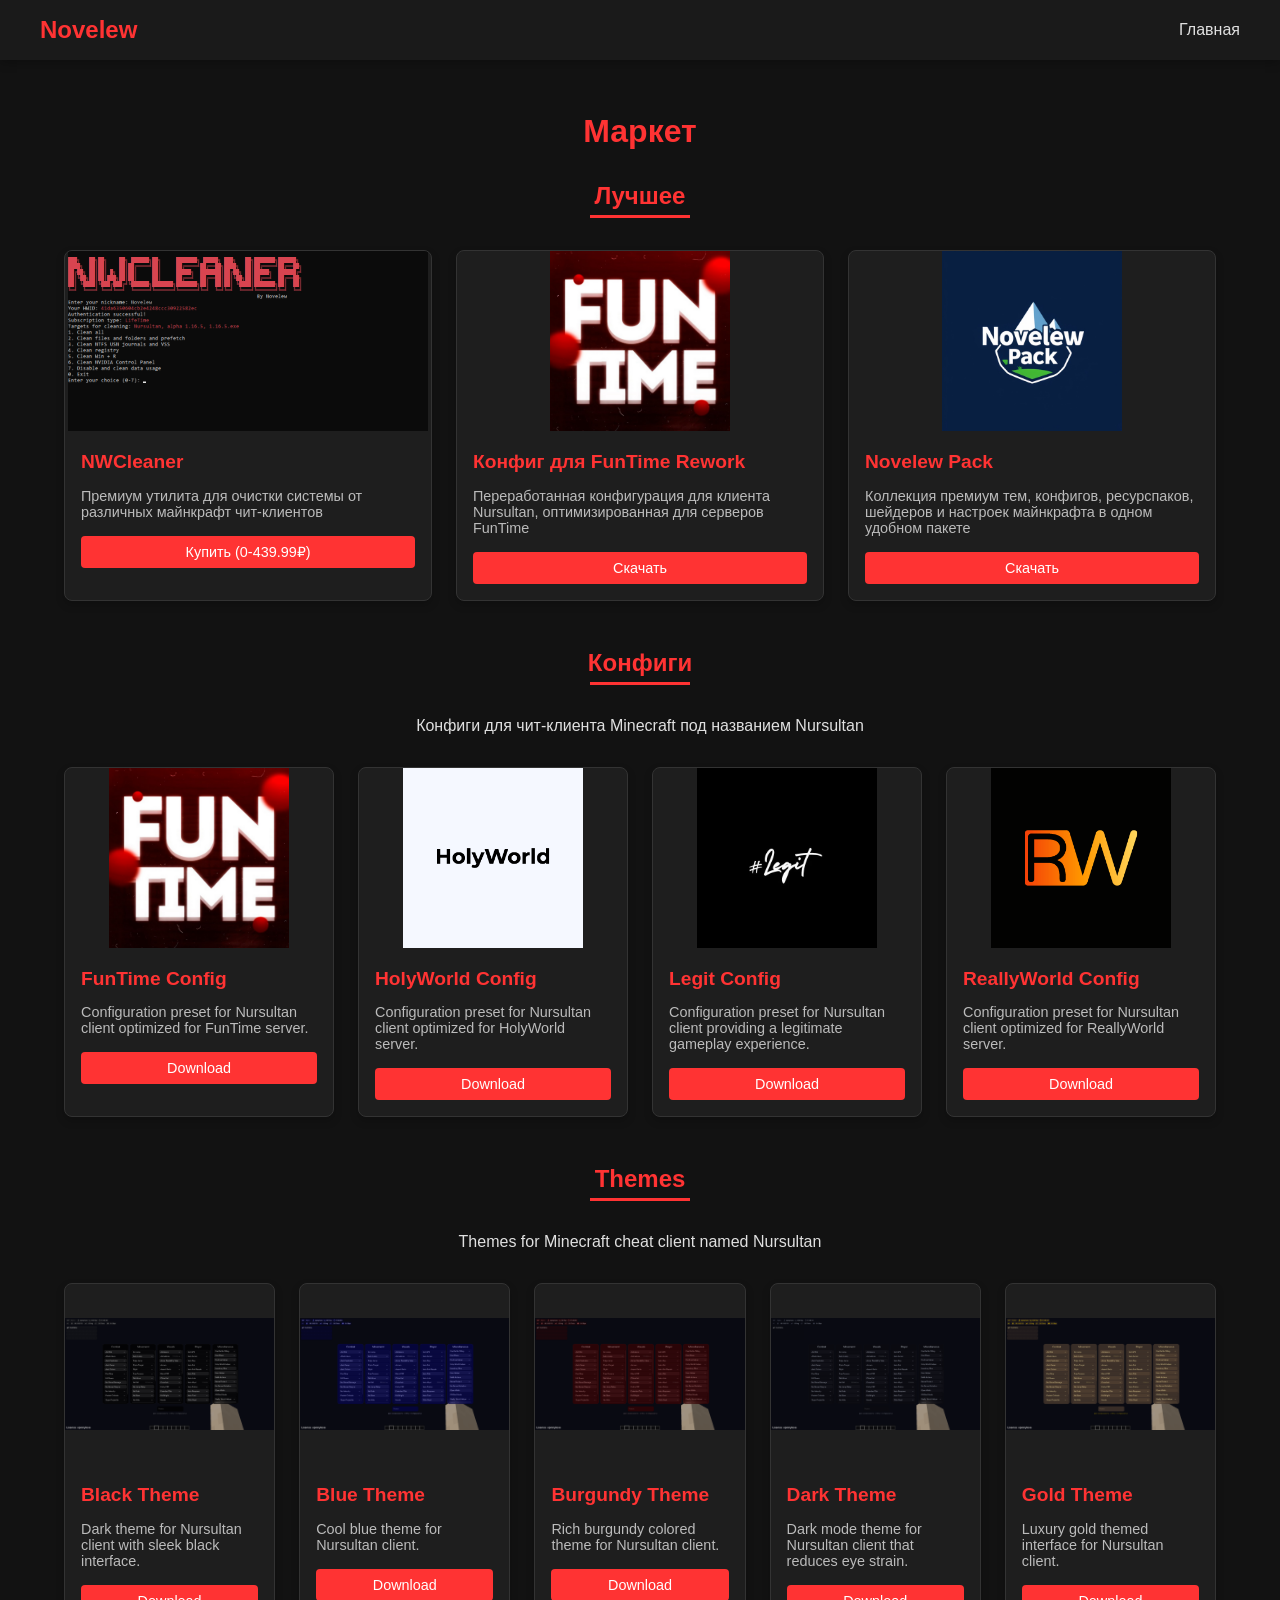
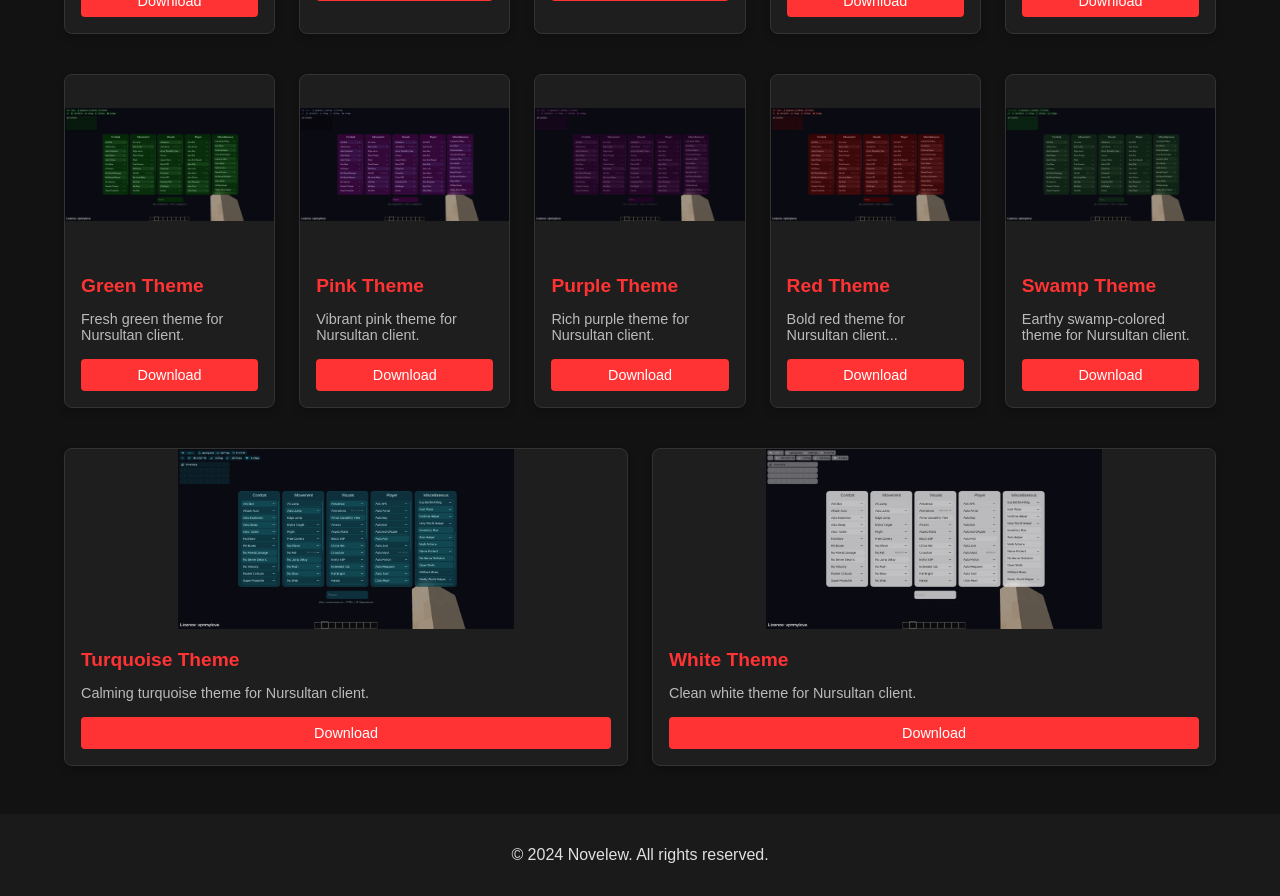
==== market.html @ bbeceb6e "Add files via upload" ====
<!DOCTYPE html>
<html lang="ru">
<head>
    <meta charset="UTF-8">
    <meta name="viewport" content="width=device-width, initial-scale=1.0">
    <title>Novelew - Маркет</title>
    <link rel="icon" href="images/favicon.ico" type="image/x-icon">
    <style>
        body {
            font-family: 'Segoe UI', Tahoma, Geneva, Verdana, sans-serif;
            background-color: #121212;
            color: #e0e0e0;
            margin: 0;
            padding: 0;
            min-height: 100vh;
            display: flex;
            flex-direction: column;
        }
        
        header {
            background-color: #1a1a1a;
            padding: 1rem 0;
            text-align: center;
            box-shadow: 0 2px 10px rgba(0, 0, 0, 0.3);
        }
        
        .container {
            max-width: 90%;
            margin: 0 auto;
            padding: 2rem 1rem;
            flex-grow: 1;
        }
        
        h1, h2 {
            color: #ff3333;
            text-align: center;
        }
        
        .section-title {
            position: relative;
            margin: 2rem 0;
            padding-bottom: 0.5rem;
        }
        
        .section-title::after {
            content: '';
            position: absolute;
            bottom: 0;
            left: 50%;
            transform: translateX(-50%);
            width: 100px;
            height: 3px;
            background-color: #ff3333;
        }
        
        .products-grid {
            display: flex;
            flex-wrap: wrap;
            justify-content: center;
            gap: 1.5rem;
            margin-top: 2rem;
            width: 100%;
        }
        
        .product-card {
            background-color: #1e1e1e;
            border-radius: 8px;
            overflow: hidden;
            box-shadow: 0 4px 8px rgba(0, 0, 0, 0.2);
            transition: transform 0.3s, box-shadow 0.3s;
            border: 1px solid #333;
            cursor: pointer;
            flex: 1;
            min-width: 200px;
            max-width: 400px;
            margin-bottom: 1rem;
        }
        
        .product-card:hover {
            transform: translateY(-5px);
            box-shadow: 0 6px 12px rgba(0, 0, 0, 0.3);
            border-color: #ff3333;
        }
        
        .product-image {
            width: 100%;
            height: 180px;
            object-fit: contain;
        }
        
        .product-info {
            padding: 1rem;
        }
        
        .product-title {
            font-size: 1.2rem;
            margin: 0 0 0.5rem 0;
            color: #ff3333;
        }
        
        .product-description {
            font-size: 0.9rem;
            color: #bbb;
            margin-bottom: 1rem;
        }
        
        .product-button {
            display: inline-block;
            background-color: #ff3333;
            color: white;
            padding: 0.5rem 1rem;
            border-radius: 4px;
            text-decoration: none;
            transition: background-color 0.3s;
            border: none;
            cursor: pointer;
            font-size: 0.9rem;
            text-align: center;
            width: auto;
            min-width: 120px;
            margin: 0 auto;
            display: block;
        }
        
        .product-button:hover {
            background-color: #cc0000;
        }

        .free-label {
            background-color: #2ecc71;
            color: white;
            padding: 0.2rem 0.5rem;
            border-radius: 4px;
            font-size: 0.8rem;
            display: inline-block;
            margin-left: 0.5rem;
        }

        .paid-label {
            background-color: #f39c12;
            color: white;
            padding: 0.2rem 0.5rem;
            border-radius: 4px;
            font-size: 0.8rem;
            display: inline-block;
            margin-left: 0.5rem;
        }
        
        .price-tag {
            background-color: #e74c3c;
            color: white;
            padding: 0.2rem 0.5rem;
            border-radius: 4px;
            font-size: 0.9rem;
            font-weight: bold;
            display: inline-block;
            margin-left: 0.5rem;
        }
        
        footer {
            background-color: #1a1a1a;
            padding: 1rem 0;
            text-align: center;
            margin-top: auto;
        }
        
        nav {
            display: flex;
            justify-content: space-between;
            align-items: center;
            max-width: 1200px;
            margin: 0 auto;
            padding: 0 1rem;
        }
        
        .nav-brand {
            color: #ff3333;
            font-size: 1.5rem;
            font-weight: bold;
            text-decoration: none;
        }
        
        .nav-links {
            display: flex;
            gap: 1.5rem;
        }
        
        .nav-link {
            color: #e0e0e0;
            text-decoration: none;
            transition: color 0.3s;
            font-weight: 500;
        }
        
        .nav-link:hover {
            color: #ff3333;
        }
        
        /* Modal styles for product details */
        .modal {
            display: none;
            position: fixed;
            z-index: 1;
            left: 0;
            top: 0;
            width: 100%;
            height: 100%;
            overflow: auto;
            background-color: rgba(0, 0, 0, 0.8);
        }
        
        .modal-content {
            background-color: #1e1e1e;
            margin: 5% auto;
            padding: 2rem;
            border: 1px solid #333;
            border-radius: 8px;
            width: 80%;
            max-width: 800px;
            box-shadow: 0 5px 15px rgba(0, 0, 0, 0.5);
            position: relative;
        }
        
        .close-modal {
            color: #aaa;
            position: absolute;
            top: 1rem;
            right: 1.5rem;
            font-size: 2rem;
            font-weight: bold;
            cursor: pointer;
        }
        
        .close-modal:hover {
            color: #ff3333;
        }
        
        .modal-header {
            display: flex;
            align-items: flex-start;
            gap: 2rem;
            margin-bottom: 1.5rem;
        }
        
        .modal-image {
            width: 300px;
            height: 200px;
            object-fit: cover;
            border-radius: 4px;
            cursor: pointer;
            transition: transform 0.3s;
        }
        
        .modal-image:hover {
            transform: scale(1.03);
        }
        
        .modal-title {
            color: #ff3333;
            margin-top: 0;
        }
        
        .modal-description {
            line-height: 1.6;
        }
        
        .modal-action {
            margin-top: 2rem;
            text-align: right;
        }

        /* Image lightbox styles */
        .lightbox {
            display: none;
            position: fixed;
            z-index: 2;
            left: 0;
            top: 0;
            width: 100%;
            height: 100%;
            background-color: rgba(0, 0, 0, 0.9);
        }
        
        .lightbox.active {
            display: flex;
            justify-content: center;
            align-items: center;
        }
        
        .lightbox-content {
            max-width: 90%;
            max-height: 90%;
            margin: auto;
        }
        
        .lightbox-image {
            max-width: 100%;
            max-height: 90vh;
            object-fit: contain;
            border: 2px solid #333;
            box-shadow: 0 0 20px rgba(0, 0, 0, 0.5);
        }
        
        .close-lightbox {
            position: absolute;
            top: 20px;
            right: 30px;
            font-size: 2.5rem;
            color: #fff;
            cursor: pointer;
        }
        
        .close-lightbox:hover {
            color: #ff3333;
        }

        /* Category-specific grid layouts */
        .best-grid .product-card {
            flex-basis: calc(20% - 1.5rem);
            max-width: none;
        }
        
        .configs-grid .product-card {
            flex-basis: calc(25% - 1.5rem);
            max-width: none;
        }
        
        .themes-grid .product-card {
            flex-basis: calc(16.666% - 1.5rem);
            max-width: none;
        }
        
        @media (max-width: 1400px) {
            .themes-grid .product-card {
                flex-basis: calc(20% - 1.5rem);
            }
        }
        
        @media (max-width: 1200px) {
            .best-grid .product-card {
                flex-basis: calc(25% - 1.5rem);
            }
            
            .configs-grid .product-card {
                flex-basis: calc(33.333% - 1.5rem);
            }
            
            .themes-grid .product-card {
                flex-basis: calc(25% - 1.5rem);
            }
        }
        
        @media (max-width: 992px) {
            .best-grid .product-card,
            .configs-grid .product-card,
            .themes-grid .product-card {
                flex-basis: calc(33.333% - 1.5rem);
            }
        }
        
        @media (max-width: 768px) {
            .best-grid .product-card,
            .configs-grid .product-card,
            .themes-grid .product-card {
                flex-basis: calc(50% - 1.5rem);
            }
        }
        
        @media (max-width: 480px) {
            .best-grid .product-card,
            .configs-grid .product-card,
            .themes-grid .product-card {
                flex-basis: 100%;
            }
        }
    </style>
</head>
<body>
    <header>
        <nav>
            <a href="index.html" class="nav-brand">Novelew</a>
            <div class="nav-links">
                <a href="index.html" class="nav-link">Главная</a>
            </div>
        </nav>
    </header>
    
    <div class="container">
        <h1>Маркет</h1>
        
        <h2 class="section-title">Лучшее</h2>
        <div class="products-grid best-grid">
            <div class="product-card">
                <img src="images/nwcleaner.jpg" alt="NWCleaner" class="product-image">
                <div class="product-info">
                    <h3 class="product-title">NWCleaner</h3>
                    <p class="product-description">Премиум утилита для очистки системы от различных майнкрафт чит-клиентов</p>
                    <a href="https://novelew.github.io/NWCleaner/" class="product-button" target="_blank">Купить (0-439.99₽)</a>
                </div>
            </div>
            
            <div class="product-card">
                <img src="images/funtime.jpg" alt="Config for FunTime Rework" class="product-image">
                <div class="product-info">
                    <h3 class="product-title">Конфиг для FunTime Rework</h3>
                    <p class="product-description">Переработанная конфигурация для клиента Nursultan, оптимизированная для серверов FunTime</p>
                    <a href="configs/novelewfuntimerework.file" class="product-button" download>Скачать</a>
                </div>
            </div>
            
            <div class="product-card">
                <img src="images/novelewpack.jpg" alt="Novelew Pack" class="product-image">
                <div class="product-info">
                    <h3 class="product-title">Novelew Pack</h3>
                    <p class="product-description">Коллекция премиум тем, конфигов, ресурспаков, шейдеров и настроек майнкрафта в одном удобном пакете</p>
                    <a href="files/Novelew Pack Free.zip" class="product-button" download>Скачать</a>
                </div>
            </div>
        </div>
        
        <h2 class="section-title">Конфиги</h2>
        
        <p class="section-description" style="text-align: center; margin-bottom: 2rem;">Конфиги для чит-клиента Minecraft под названием Nursultan</p>
        <div class="products-grid configs-grid">
            <div class="product-card">
                <img src="images/funtime.jpg" alt="FunTime Config" class="product-image">
                <div class="product-info">
                    <h3 class="product-title">FunTime Config</h3>
                    <p class="product-description">Configuration preset for Nursultan client optimized for FunTime server.</p>
                    <a href="configs/novelewfuntime.file" class="product-button" download>Download</a>
                </div>
            </div>
            
            <div class="product-card">
                <img src="images/holyworld.jpg" alt="HolyWorld Config" class="product-image">
                <div class="product-info">
                    <h3 class="product-title">HolyWorld Config</h3>
                    <p class="product-description">Configuration preset for Nursultan client optimized for HolyWorld server.</p>
                    <a href="configs/novelewholyworld.file" class="product-button" download>Download</a>
                </div>
            </div>
            
            <div class="product-card">
                <img src="images/legit.jpg" alt="Legit Config" class="product-image">
                <div class="product-info">
                    <h3 class="product-title">Legit Config</h3>
                    <p class="product-description">Configuration preset for Nursultan client providing a legitimate gameplay experience.</p>
                    <a href="configs/novelewlegit.file" class="product-button" download>Download</a>
                </div>
            </div>
            
            <div class="product-card">
                <img src="images/reallyworld.jpg" alt="ReallyWorld Config" class="product-image">
                <div class="product-info">
                    <h3 class="product-title">ReallyWorld Config</h3>
                    <p class="product-description">Configuration preset for Nursultan client optimized for ReallyWorld server.</p>
                    <a href="configs/novelewreallyworld.file" class="product-button" download>Download</a>
                </div>
            </div>
        </div>
        
        <h2 class="section-title">Themes</h2>
        <p class="section-description" style="text-align: center; margin-bottom: 2rem;">Themes for Minecraft cheat client named Nursultan</p>
        <div class="products-grid themes-grid">
            <div class="product-card">
                <img src="images/black.jpg" alt="Black Theme" class="product-image">
                <div class="product-info">
                    <h3 class="product-title">Black Theme</h3>
                    <p class="product-description">Dark theme for Nursultan client with sleek black interface.</p>
                    <a href="themes/black.file" class="product-button" download>Download</a>
                </div>
            </div>
            
            <div class="product-card">
                <img src="images/blue.jpg" alt="Blue Theme" class="product-image">
                <div class="product-info">
                    <h3 class="product-title">Blue Theme</h3>
                    <p class="product-description">Cool blue theme for Nursultan client.</p>
                    <a href="themes/blue.file" class="product-button" download>Download</a>
                </div>
            </div>
            
            <div class="product-card">
                <img src="images/burgundy.jpg" alt="Burgundy Theme" class="product-image">
                <div class="product-info">
                    <h3 class="product-title">Burgundy Theme</h3>
                    <p class="product-description">Rich burgundy colored theme for Nursultan client.</p>
                    <a href="themes/burgundy.file" class="product-button" download>Download</a>
                </div>
            </div>
            
            <div class="product-card">
                <img src="images/dark.jpg" alt="Dark Theme" class="product-image">
                <div class="product-info">
                    <h3 class="product-title">Dark Theme</h3>
                    <p class="product-description">Dark mode theme for Nursultan client that reduces eye strain.</p>
                    <a href="themes/dark.file" class="product-button" download>Download</a>
                </div>
            </div>
            
            <div class="product-card">
                <img src="images/gold.jpg" alt="Gold Theme" class="product-image">
                <div class="product-info">
                    <h3 class="product-title">Gold Theme</h3>
                    <p class="product-description">Luxury gold themed interface for Nursultan client.</p>
                    <a href="themes/gold.file" class="product-button" download>Download</a>
                </div>
            </div>
            
            <div class="product-card">
                <img src="images/green.jpg" alt="Green Theme" class="product-image">
                <div class="product-info">
                    <h3 class="product-title">Green Theme</h3>
                    <p class="product-description">Fresh green theme for Nursultan client.</p>
                    <a href="themes/green.file" class="product-button" download>Download</a>
                </div>
            </div>
            
            <div class="product-card">
                <img src="images/pink.jpg" alt="Pink Theme" class="product-image">
                <div class="product-info">
                    <h3 class="product-title">Pink Theme</h3>
                    <p class="product-description">Vibrant pink theme for Nursultan client.</p>
                    <a href="themes/pink.file" class="product-button" download>Download</a>
                </div>
            </div>
            
            <div class="product-card">
                <img src="images/purple.jpg" alt="Purple Theme" class="product-image">
                <div class="product-info">
                    <h3 class="product-title">Purple Theme</h3>
                    <p class="product-description">Rich purple theme for Nursultan client.</p>
                    <a href="themes/purple.file" class="product-button" download>Download</a>
                </div>
            </div>
            
            <div class="product-card">
                <img src="images/red.jpg" alt="Red Theme" class="product-image">
                <div class="product-info">
                    <h3 class="product-title">Red Theme</h3>
                    <p class="product-description">Bold red theme for Nursultan client...</p>
                    <a href="themes/red.file" class="product-button" download>Download</a>
                </div>
            </div>
            
            <div class="product-card">
                <img src="images/swamp.jpg" alt="Swamp Theme" class="product-image">
                <div class="product-info">
                    <h3 class="product-title">Swamp Theme</h3>
                    <p class="product-description">Earthy swamp-colored theme for Nursultan client.</p>
                    <a href="themes/swamp.file" class="product-button" download>Download</a>
                </div>
            </div>
            
            <div class="product-card">
                <img src="images/turquoise.jpg" alt="Turquoise Theme" class="product-image">
                <div class="product-info">
                    <h3 class="product-title">Turquoise Theme</h3>
                    <p class="product-description">Calming turquoise theme for Nursultan client.</p>
                    <a href="themes/turquoise.file" class="product-button" download>Download</a>
                </div>
            </div>
            
            <div class="product-card">
                <img src="images/white.jpg" alt="White Theme" class="product-image">
                <div class="product-info">
                    <h3 class="product-title">White Theme</h3>
                    <p class="product-description">Clean white theme for Nursultan client.</p>
                    <a href="themes/white.file" class="product-button" download>Download</a>
                </div>
            </div>
        </div>
    </div>
    
    <!-- Image lightbox -->
    <div id="imageLightbox" class="lightbox" onclick="closeLightbox(event)">
        <span class="close-lightbox">&times;</span>
        <div class="lightbox-content" onclick="event.stopPropagation()">
            <img id="lightboxImage" src="" alt="" class="lightbox-image">
        </div>
    </div>
    
    <footer>
        <p>&copy; 2024 Novelew. All rights reserved.</p>
    </footer>
    
    <script>
        // Add image expansion functionality
        document.querySelectorAll('.product-image').forEach(image => {
            image.style.cursor = 'pointer';
            image.addEventListener('click', function(event) {
                const lightbox = document.getElementById('imageLightbox');
                const lightboxImage = document.getElementById('lightboxImage');
                
                lightboxImage.src = this.src;
                lightboxImage.alt = this.alt;
                lightbox.classList.add('active');
                
                event.preventDefault();
                event.stopPropagation();
            });
        });
        
        function closeLightbox(event) {
            const lightbox = document.getElementById('imageLightbox');
            
            if (event.target === lightbox || event.target.className === 'close-lightbox') {
                lightbox.classList.remove('active');
            }
        }
    </script>
</body>
</html>
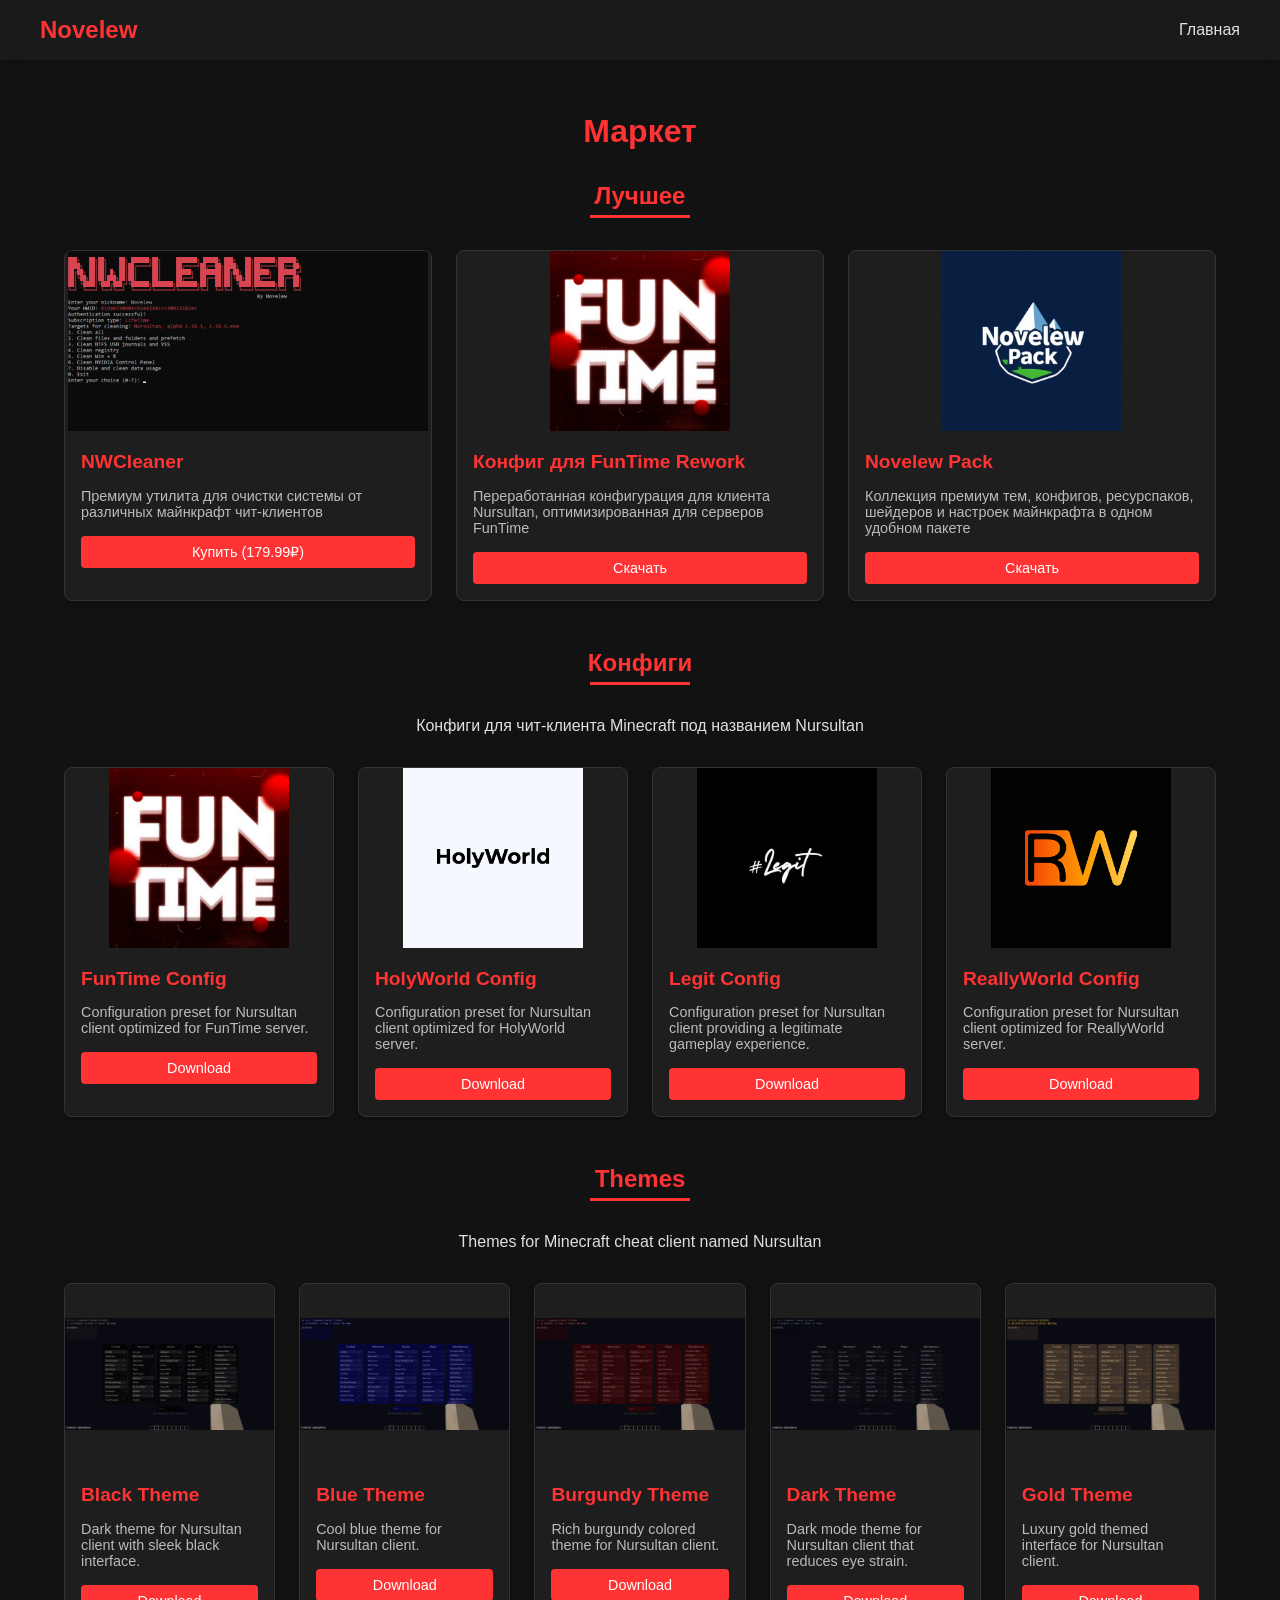
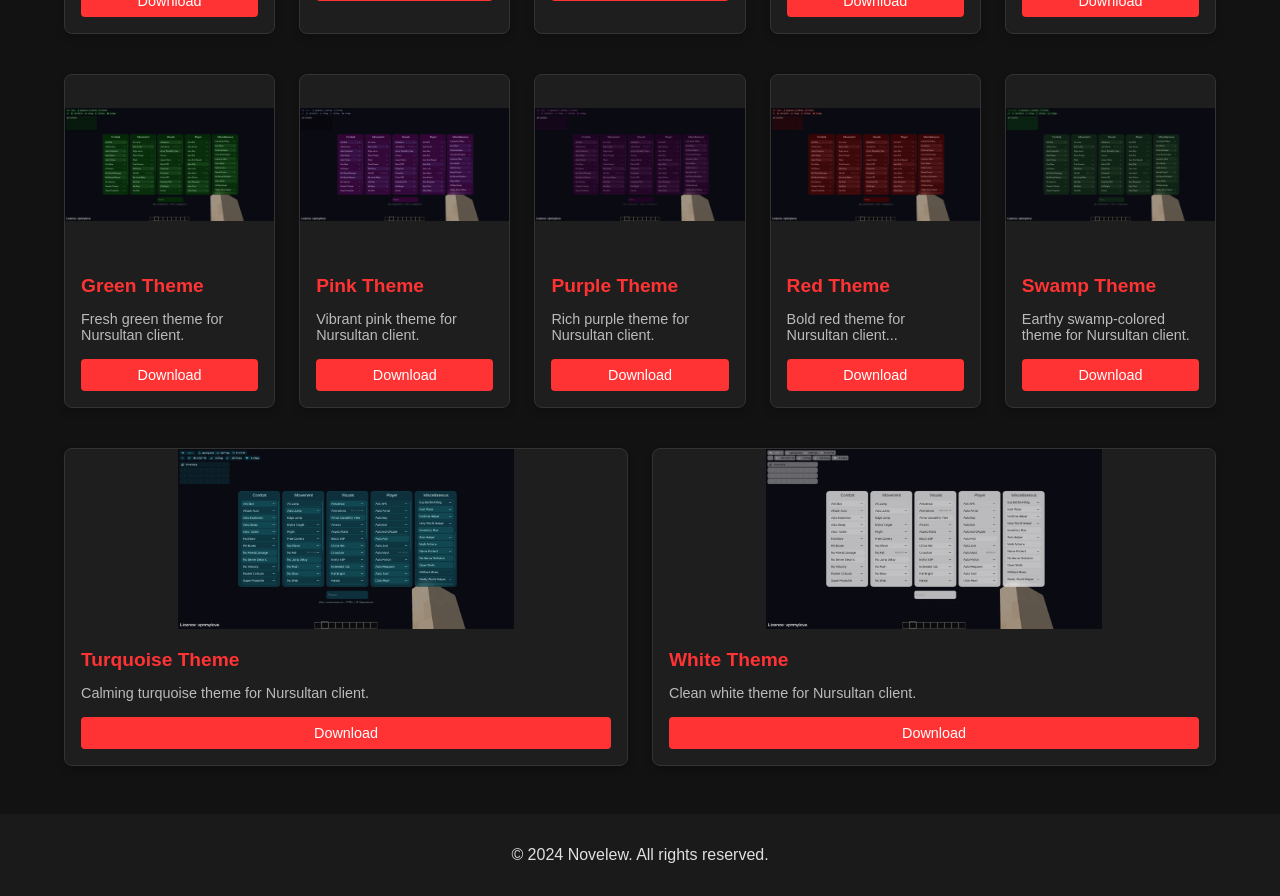
==== commit a0bb2dcc: "Update market.html" ====
--- a/market.html
+++ b/market.html
@@ -395,7 +395,7 @@
                 <div class="product-info">
                     <h3 class="product-title">NWCleaner</h3>
                     <p class="product-description">Премиум утилита для очистки системы от различных майнкрафт чит-клиентов</p>
-                    <a href="https://novelew.github.io/NWCleaner/" class="product-button" target="_blank">Купить (0-439.99₽)</a>
+                    <a href="https://novelew.github.io/NWCleaner/" class="product-button" target="_blank">Купить (179.99₽)</a>
                 </div>
             </div>
             
@@ -610,4 +610,4 @@
         }
     </script>
 </body>
-</html>+</html>
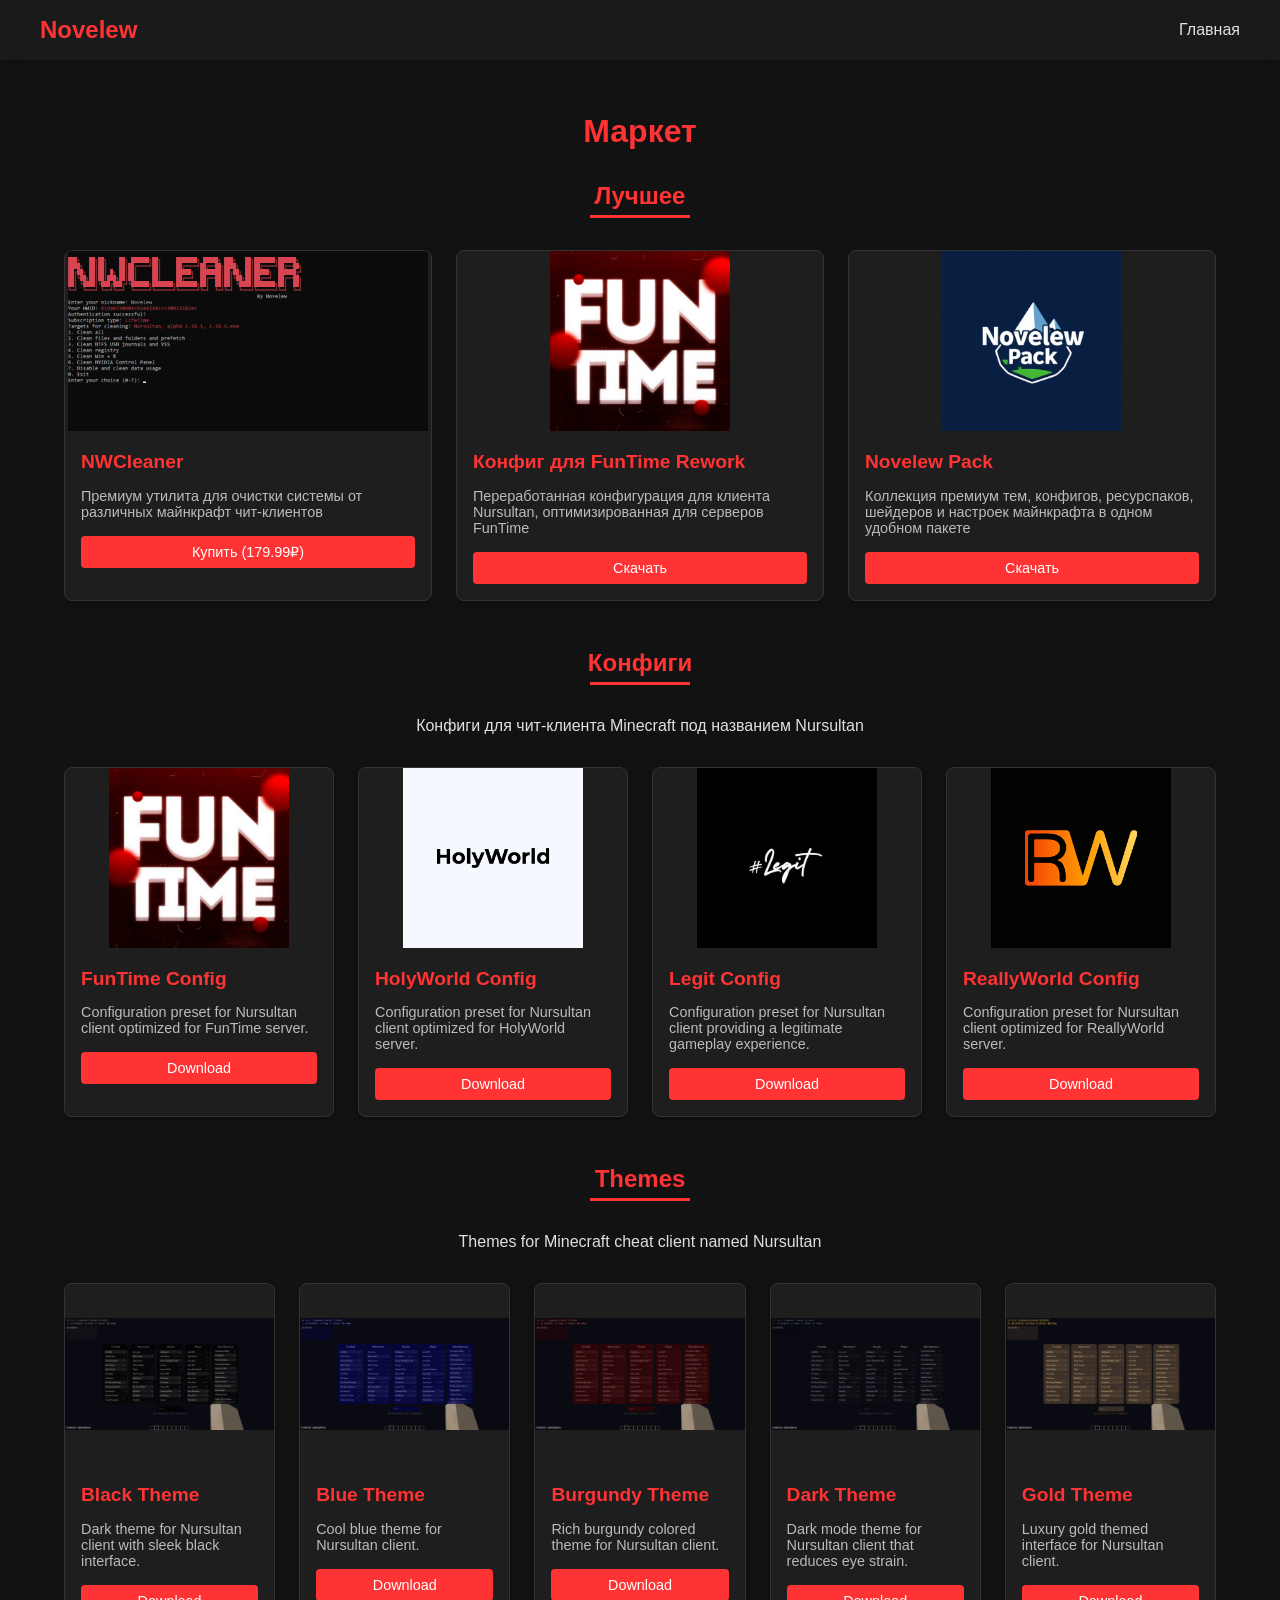
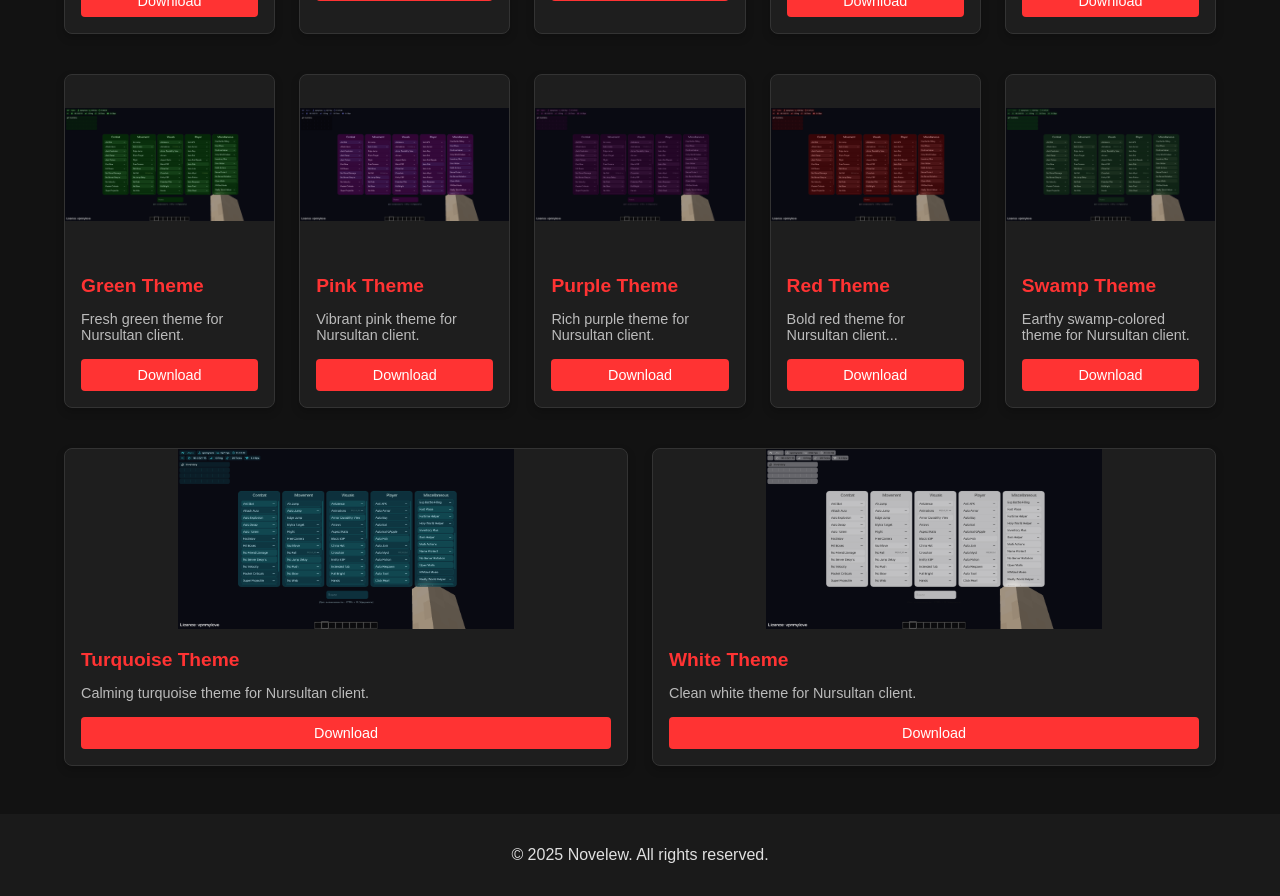
==== commit c7e1eda1: "Update market.html" ====
--- a/market.html
+++ b/market.html
@@ -581,7 +581,7 @@
     </div>
     
     <footer>
-        <p>&copy; 2024 Novelew. All rights reserved.</p>
+        <p>&copy; 2025 Novelew. All rights reserved.</p>
     </footer>
     
     <script>
